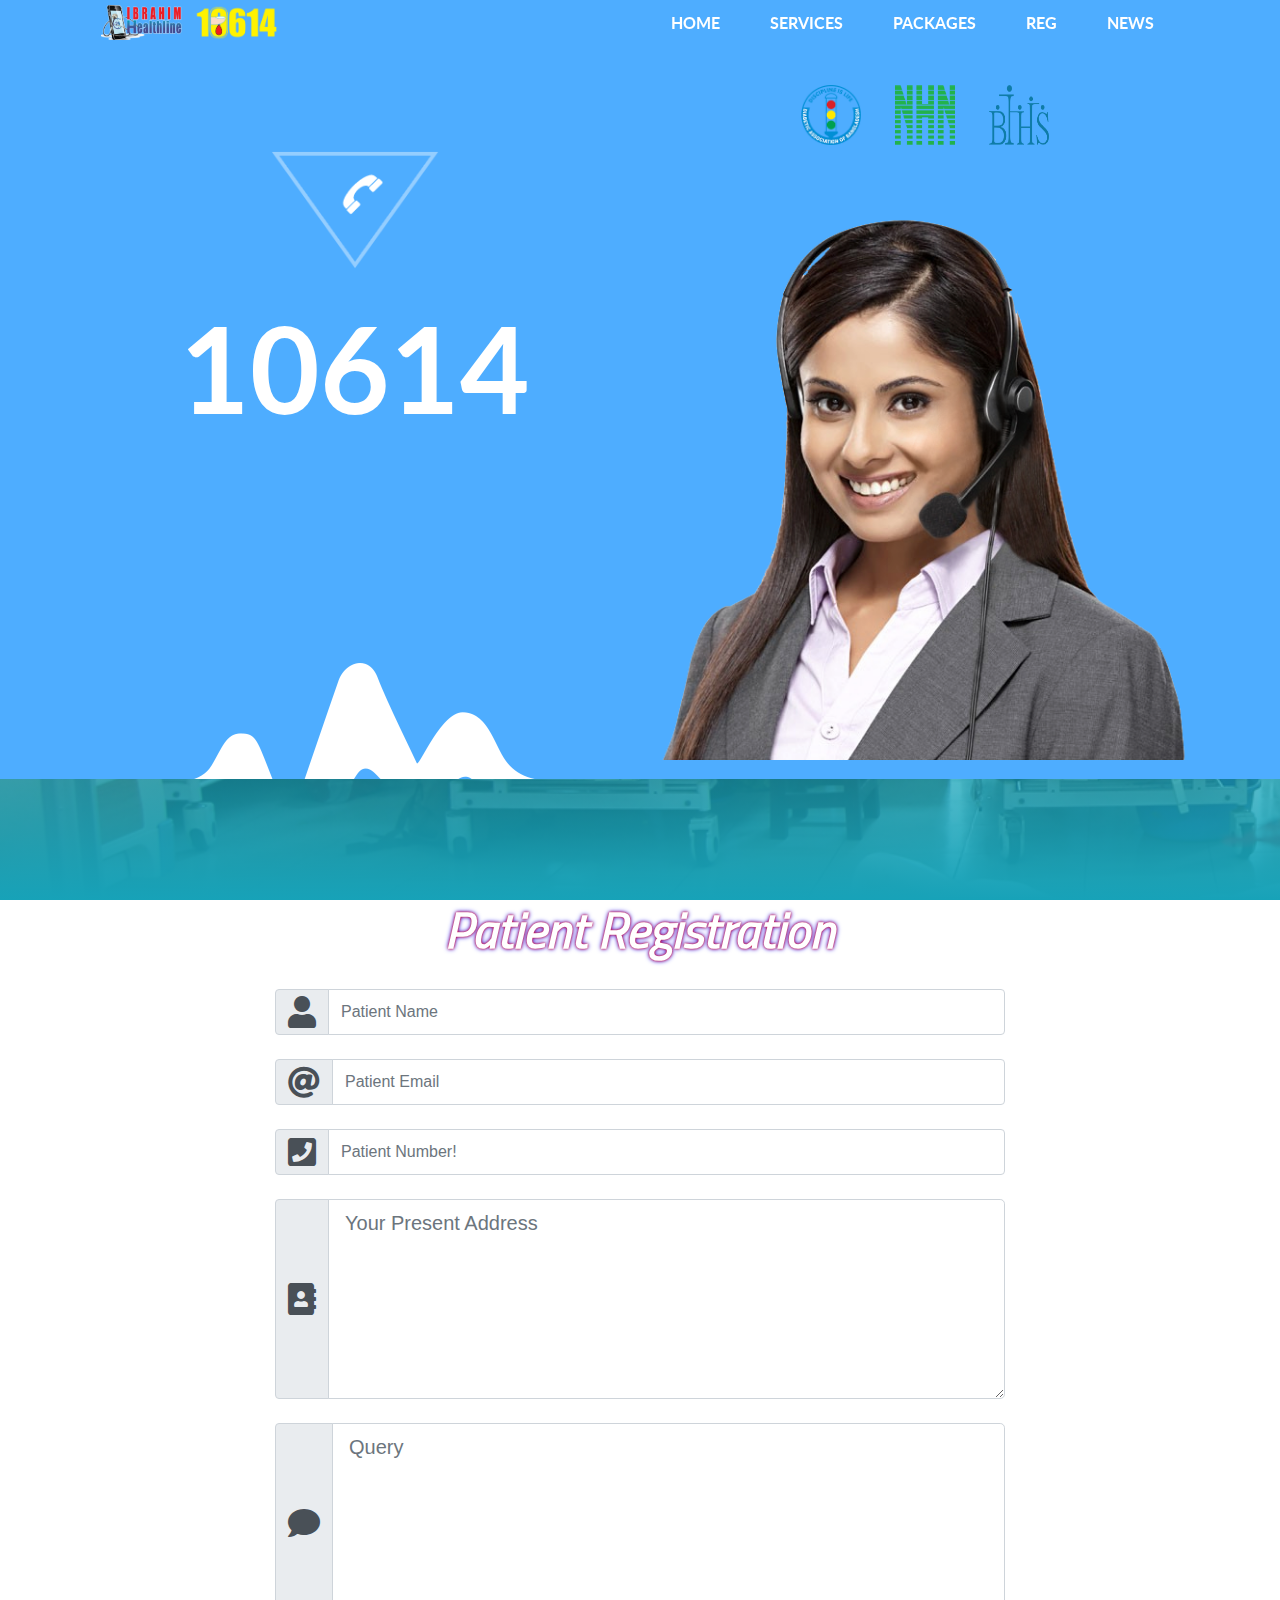
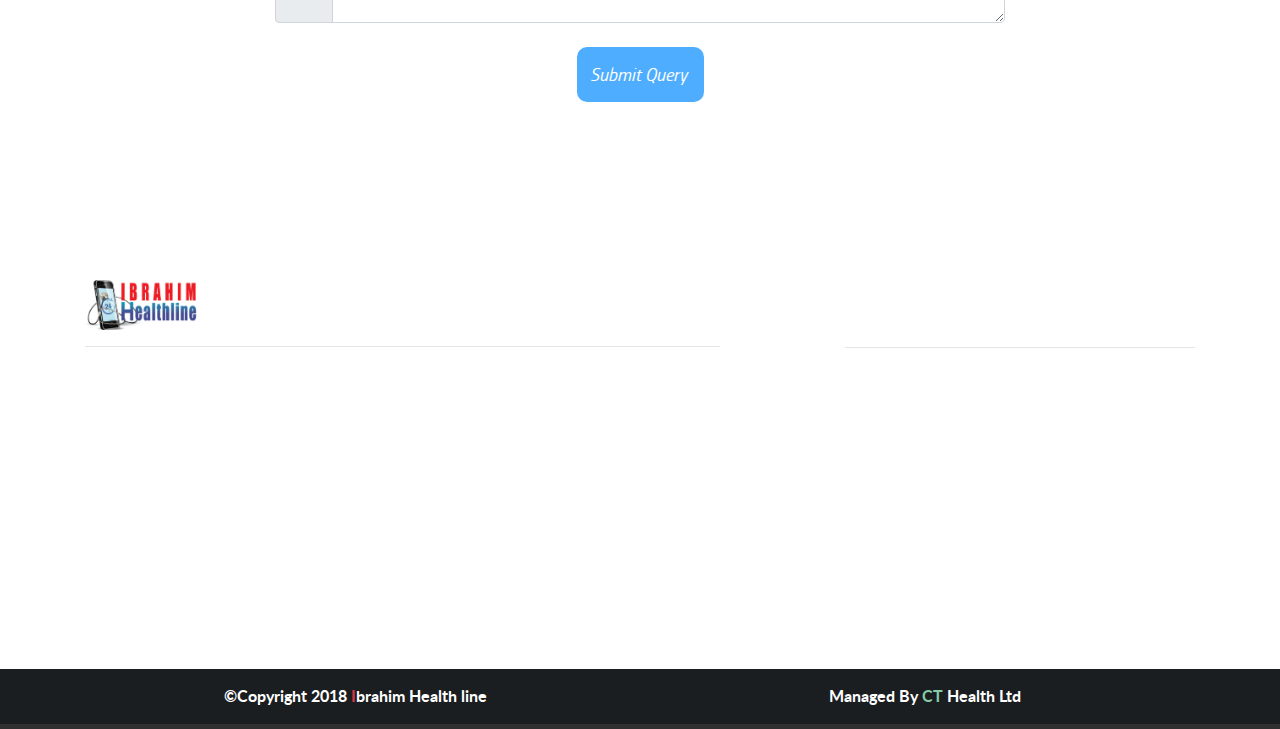
==== new-registration.html @ c37381d9 "added" ====
<!DOCTYPE html>
<html lang="en">
<head>
    <meta charset="UTF-8">
    <title>IHealthLine</title>
    <meta charset="utf-8">
    <meta name="viewport" content="width=device-width, initial-scale=1">
    <link rel="shortcut icon" type="image/x-icon" href="images/logo/logo-banner.png" class="">
    <link rel="stylesheet" href="css/bootstrap.css">
    <link rel="stylesheet" href="css/fontawesome-all.css">
    <link rel="stylesheet" href="css/icofont.min.css">
    <link rel="stylesheet" href="css/style.css">
    <link rel="stylesheet" href="css/responsive.css">
</head>
<body>
<a id="back2Top" title="Back to top" href="#"><i class="fa fa-caret-up"></i></a>
<header class="bg-header">
    <div class="fixed-top">
        <div class="container">
            <div class="navbar-expand-md">
                <nav class="navbar" id="myMenu2">
                    <a href="index.html" class="navbar-brand"><img src="images/logo/logo-banner.png" alt="logo" class="logo-responsive"> &nbsp;<img src="images/logo/10614.png" alt="logo2" class="logo-responsive"></a>
                    <button id="demo" class="navbar-toggler" type="button" data-toggle="collapse" data-target="#myMenu">
                        <span class="fa fa-bars fa-1x text-muted"></span>
                    </button>
                    <div class="collapse navbar-collapse" id="myMenu">
                        <ul id="mMenu" class="navbar-nav ml-auto">
                            <li class="nav-item"><a href="index.html" class="nav-link check">Home</a></li>
                            <li class="nav-item"><a href="index.html#services" class="nav-link check">Services</a></li>
                            <li class="nav-item"><a href="index.html#packages" class="nav-link check">Packages</a></li>
                            <li class="nav-item"><a href="index.html#reg" class="nav-link check">Reg</a></li>
                            <li class="nav-item"><a href="index.html#news" class="nav-link check">News</a></li>
                        </ul>
                    </div>
                </nav>
            </div>
        </div>
    </div>
    <div class="container">
        <div class="row">
            <div class="col-md-6 col-sm-12 col-12">
                <div class="header-element">
                    <img src="images/logo/triangle.png" class="triangle-logo">
                    <h1 class="text-center call">10614</h1>
                    <img src="images/wave.png" class="wave-responsive">
                </div>
            </div>
            <div class="col-md-6 col-sm-12 col-12 text-right">
                <div class="header-element">
                    <a href="#"><img src="images/logo/logo1.png" class="parteners-logo"></a>
                    <a href="#"><img src="images/logo/logo2.png" class="parteners-logo"></a>
                    <a href="#"><img src="images/logo/logo3.png" class="parteners-logo"></a>
                    <img src="images/girl-pic.png" class="img-responsive">
                </div>
            </div>
        </div>
    </div>
</header>

<main>
    <section class="bg-form" id="preges">
        <div class="container">
            <div class="row">
                <div class="col-md-2"></div>
                <div class="col-md-8 col-12">
                    <h1 class="form-h1">Patient Registration</h1>
                    <form action="" method="post" id="regFrom">
                        <div class="input-group mb-4">
                            <div class="input-group-prepend">
                                <span class="input-group-text" id="nameSpan"><i class="fa fa-user fa-2x"></i></span>
                            </div>
                            <input type="text" placeholder="Patient Name" class="form-control" id="name" required="">
                        </div>

                        <div class="input-group mb-4">
                            <div class="input-group-prepend">
                                <span class="input-group-text" id="emailSpan"><i class="fa fa-at fa-2x"></i></span>
                            </div>
                            <input type="email" placeholder="Patient Email" id="email" class="form-control" required="">
                        </div>

                        <div class="input-group mb-4">
                            <div class="input-group-prepend">
                                <span class="input-group-text" id="mobileSpan"><i class="fa fa-phone-square fa-2x"></i></span>
                            </div>
                            <input type="text" placeholder="Patient Number!" id="mobile" class="form-control" required="">
                        </div>

                        <div class="input-group mb-4">
                            <div class="input-group-prepend">
                                <span class="input-group-text" id="addressSpan"><i class="fa fa-address-book fa-2x"></i></span>
                            </div>
                            <textarea placeholder="Your Present Address" class="form-control form-control-lg" id="addressField" style="height: 200px;"></textarea>
                        </div>

                        <div class="input-group mb-4">
                            <div class="input-group-prepend">
                                <span class="input-group-text" id="querySpan"><i class="fa fa-comment fa-2x"></i></span>
                            </div>
                            <textarea placeholder="Query" class="form-control form-control-lg" id="textFileld" required="" style="height: 200px;"></textarea>
                        </div>

                        <div class="text-center">
                            <button type="submit" class="btn btn-query mb-2 pr-3">Submit Query</button>
                            <!--<button type="reset" class="btn btn-dark">Reset</button>-->
                        </div>
                    </form>
                </div>
                <div class="col-md-2"></div>
            </div>
        </div>
    </section>
</main>


<footer>
    <section class="bg-top-foot">
        <div class="container">
            <div class="row">
                <div class="col-md-7 col-sm-12">
                    <img src="images/logo/logo-banner.png" class="footer-logo">
                    <hr class="text-dark"/>
                    <p>
                        Ibrahim Healthline was inaugurated by the Honorable Minister, Ministry of Cultural Affairs Bangladesh, Asaduzzaman Noor on Sunday, 15th May 2016. Bangladesh Diabetic Association (BADAS) has more than 95 Centers across the country including the Affiliated and Sub-Affiliated Centers.
                        <br/><br/>To improve access to health care and in order to provide better accessibility to patients Bangladesh Diabetic Association (BADAS) opened its own telehealth service, Ibrahim Healthline. Patients can now have access to healthcare service through their mobiles. The Call Center of Ibrahim Healthline is currently being operated at National Healthcare Network (NHN), an enterprise of BADAS with over 20 medical centers.
                    </p>
                </div>
                <!--<div class="col-md-1"></div>-->
                <div class="col-md-1"></div>
                <div class="col-md-4 col-sm-12">
                    <h2>Contact Us</h2>
                    <hr class="text-dark"/>
                    <p><i class="fa fa-phone mr-3"></i>+880-1728-242424</p>
                    <p><i class="fa fa-envelope mr-3"></i>ihealth-line@gmail.com</p>
                    <p><i class="fab fa-facebook-f mr-3"></i>facebook/ihealthline.com</p>
                    <p><i class="fa fa-map-marker mr-3"></i>125/1, Darus Salam (Technical More), Mirpur-1, Dhaka 1216</p>
                </div>
            </div>
        </div>
    </section>
    <section class="bg-middele-foot">
        <div class="container">
            <div class="row">
                <div class="col-md-6 col-sm-12 footer-align">
                    <p>©Copyright 2018 <span class="text-danger">I</span>brahim Health line</p>
                </div>
                <div class="col-md-6 col-sm-12 footer-align">
                    <p>Managed By <span class="text-lemon">CT</span> Health Ltd</p>
                </div>
            </div>
        </div>
    </section>
    <section class="bg-last-foot">

    </section>
</footer>
<script src="js/jquery-3.3.1.js"></script>
<script src="js/bootstrap.js"></script>
<script src="js/script.js"></script>
</body>
</html>
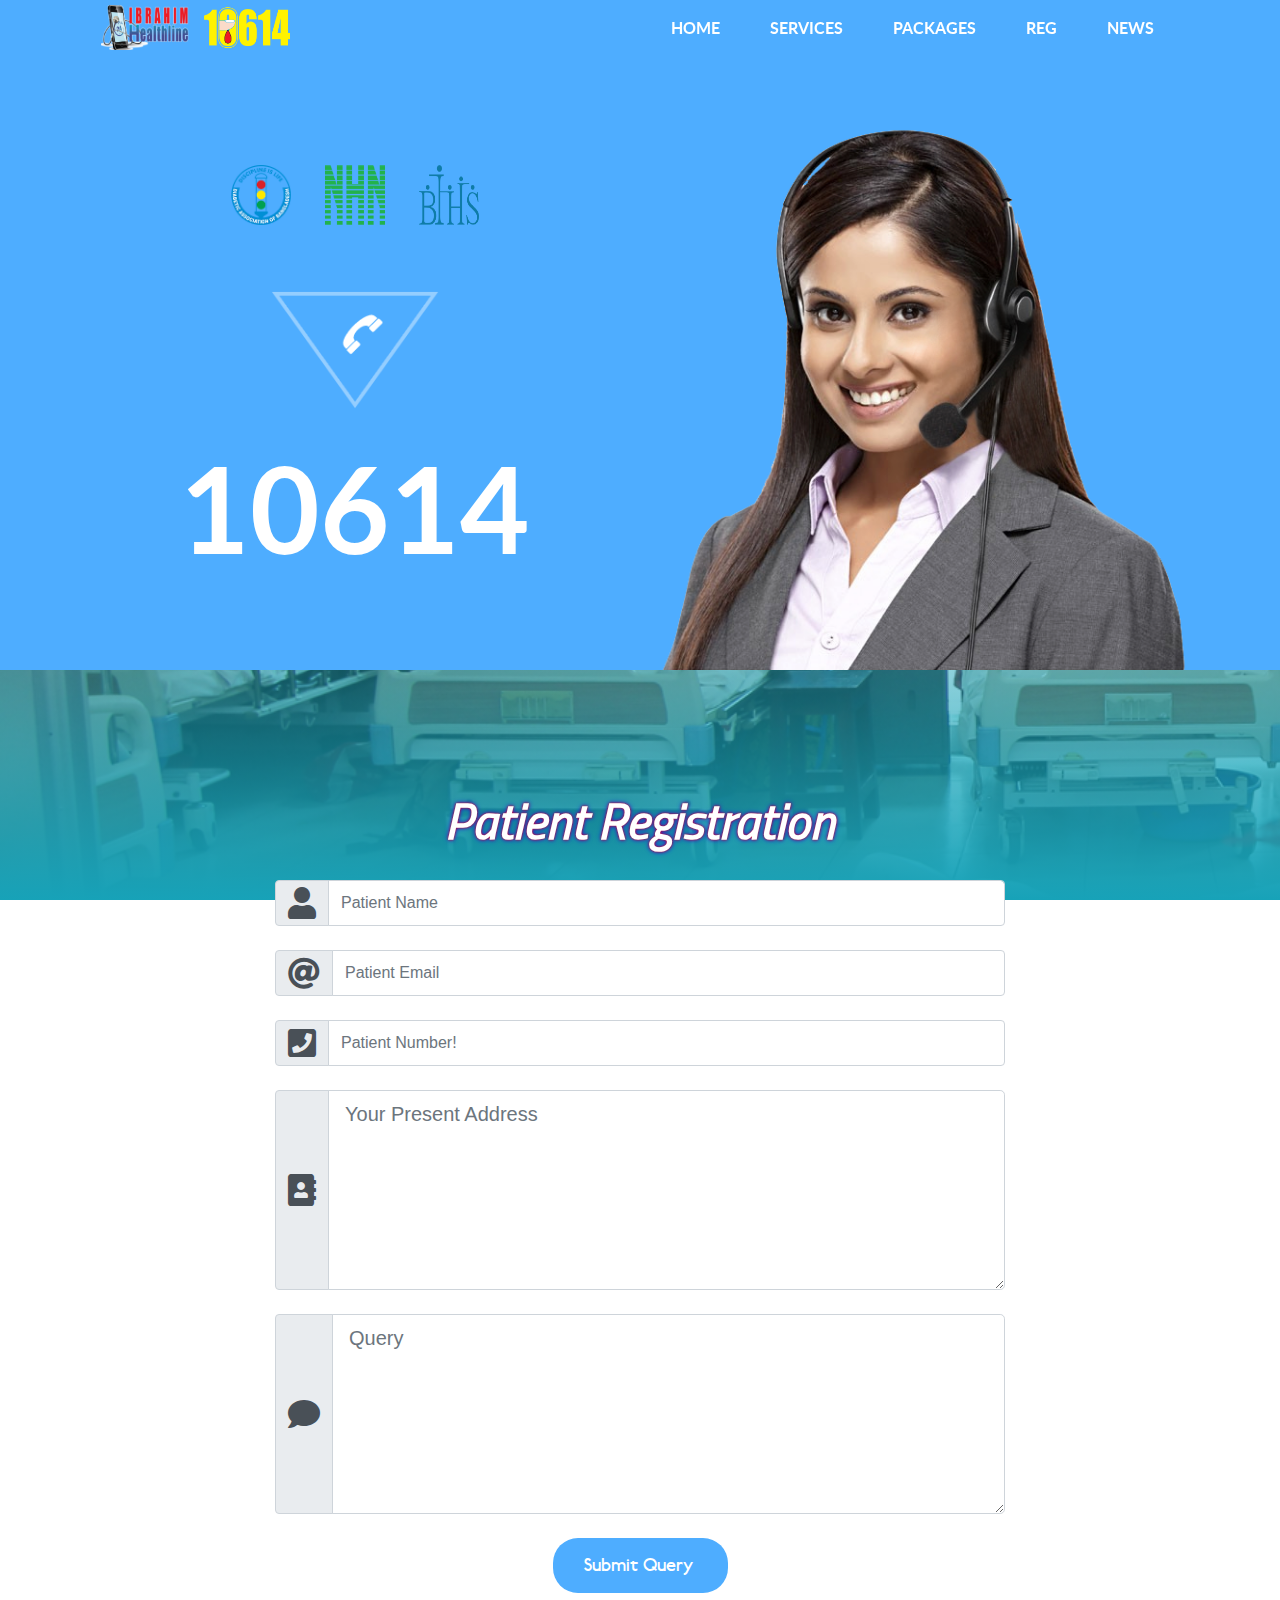
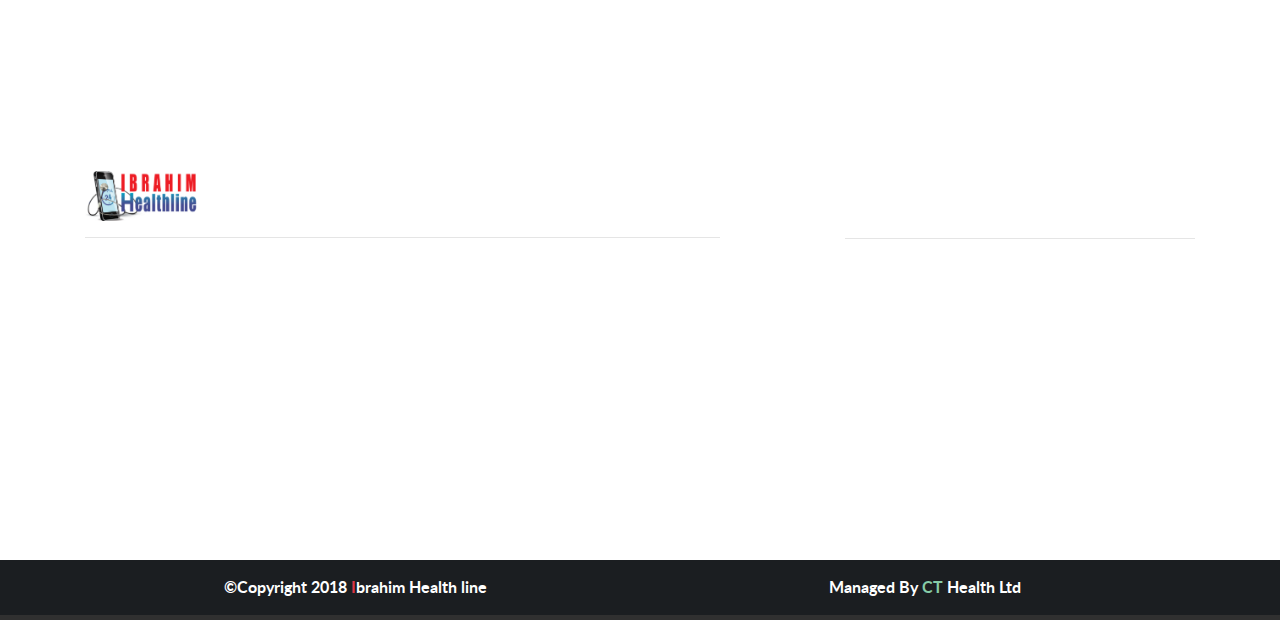
==== commit 24a98697: "added 2" ====
--- a/new-registration.html
+++ b/new-registration.html
@@ -26,10 +26,10 @@
                     <div class="collapse navbar-collapse" id="myMenu">
                         <ul id="mMenu" class="navbar-nav ml-auto">
                             <li class="nav-item"><a href="index.html" class="nav-link check">Home</a></li>
-                            <li class="nav-item"><a href="index.html#services" class="nav-link check">Services</a></li>
-                            <li class="nav-item"><a href="index.html#packages" class="nav-link check">Packages</a></li>
-                            <li class="nav-item"><a href="index.html#reg" class="nav-link check">Reg</a></li>
-                            <li class="nav-item"><a href="index.html#news" class="nav-link check">News</a></li>
+                            <li class="nav-item"><a href="#services" class="nav-link check">Services</a></li>
+                            <li class="nav-item"><a href="#packages" class="nav-link check">Packages</a></li>
+                            <li class="nav-item"><a href="#reg" class="nav-link check">Reg</a></li>
+                            <li class="nav-item"><a href="#news" class="nav-link check">News</a></li>
                         </ul>
                     </div>
                 </nav>
@@ -40,16 +40,18 @@
         <div class="row">
             <div class="col-md-6 col-sm-12 col-12">
                 <div class="header-element">
+                    <div class="partners">
+                        <a href="#"><img src="images/logo/logo1.png" class="parteners-logo"></a>
+                        <a href="#"><img src="images/logo/logo2.png" class="parteners-logo"></a>
+                        <a href="#"><img src="images/logo/logo3.png" class="parteners-logo"></a>
+                    </div>
                     <img src="images/logo/triangle.png" class="triangle-logo">
                     <h1 class="text-center call">10614</h1>
-                    <img src="images/wave.png" class="wave-responsive">
+                    <!--<img src="images/wave.png" class="wave-responsive">-->
                 </div>
             </div>
             <div class="col-md-6 col-sm-12 col-12 text-right">
                 <div class="header-element">
-                    <a href="#"><img src="images/logo/logo1.png" class="parteners-logo"></a>
-                    <a href="#"><img src="images/logo/logo2.png" class="parteners-logo"></a>
-                    <a href="#"><img src="images/logo/logo3.png" class="parteners-logo"></a>
                     <img src="images/girl-pic.png" class="img-responsive">
                 </div>
             </div>
--- a/css/style.css
+++ b/css/style.css
@@ -78,13 +78,13 @@
 
 /*************************MENU***************************/
 .img-responsive{
-    margin-top: 65px;
+    margin-top: 35px;
     height: 550px;
     width: 100%;
 }
 
 .partners{
-    margin-top: 100px;
+    margin-top: 80px;
 }
 
 .triangle-logo{
@@ -94,8 +94,8 @@
 }
 
 .logo-responsive{
-    height: 35px;
-    width: 83px;
+    height: 45px;
+    width: 90px;
     /*margin-right: 10px;*/
 }
 
@@ -217,6 +217,10 @@
     color: #4eadff;
 }
 
+.service-box:hover .service-img-res{
+    background-color: #4eadff;
+}
+
 /****************************PACKAGES***********************/
 .bg-packages{
     min-height: 980px;
@@ -281,9 +285,9 @@
     filter: blur(4px);
 }
 
-.pack:hover{
-    filter: blur(0px);
-}
+/*.pack:hover{*/
+    /*filter: blur(0px);*/
+/*}*/
 
 /*.image{*/
     /*background-image: url("../images/packages/btn.png");*/
@@ -540,12 +544,22 @@
     font-size: 18px;
     padding-top: 10px;
     /*margin:auto;*/
+    background-image: linear-gradient(to right,  #4eadff,  #61dbff);
+    moz-transition: all .4s ease-in-out;
+    -o-transition: all .4s ease-in-out;
+    -webkit-transition: all .4s ease-in-out;
+    transition: all .4s ease-in-out;
+}
+
+
+.btn-reges:hover{
+    color: white;
+    moz-transition: all .4s ease-in-out;
+    -o-transition: all .4s ease-in-out;
+    -webkit-transition: all .4s ease-in-out;
+    transition: all .4s ease-in-out;
+    /*background-image: linear-gradient(to right,#61dbff,  #4eadff);*/
     background-image: linear-gradient(to right,  #4eadff,  #61dbff,  #047ce3, #4eadff);
-}
-
-
-.btn-reges:hover{
-    color: white;
 }
 
 
@@ -577,10 +591,16 @@
 
 .btn-query{
     height: 55px;
-    border-radius: 10px;
+    width: 175px;
+    border-radius: 25px;
     background-color: #4eadff;
     font-size: 18px;
-    font-family: titillium;
-    color: white;
-}
-
+    font-family: railway;
+    color: white;
+    text-align: center;
+}
+
+.service-img-res{
+    height: 100px;
+    width: 100px;
+}--- a/css/responsive.css
+++ b/css/responsive.css
@@ -1,4 +1,8 @@
 @media screen and (max-width: 576px) {
+    .img-top-two{
+        display: none;
+    }
+
     .bg-form{
         padding: 40px 0px;
     }
@@ -56,7 +60,7 @@
     }
 
     .service-box{
-        height: 230px;
+        height: 250px;
         width: 80%;
         background-color: white;
         margin:0 10% 10% 10%;
@@ -68,7 +72,7 @@
     }
 
     .inner-service{
-        height: 155px;
+        height: 175px;
     }
 
 
@@ -285,7 +289,7 @@
     }
 
     .service-box{
-        height: 250px;
+        height: 260px;
         width: 100%;
         background-color: white;
         margin-bottom: 10%;
@@ -297,7 +301,7 @@
     }
 
     .inner-service{
-        height: 175px;
+        height: 185px;
     }
 }
 
@@ -312,7 +316,7 @@
     }
 
     .service-box{
-        height: 250px;
+        height: 260px;
         width: 100%;
         background-color: white;
         margin-bottom: 10%;
@@ -324,7 +328,7 @@
     }
 
     .inner-service{
-        height: 175px;
+        height: 185px;
     }
 }
 
